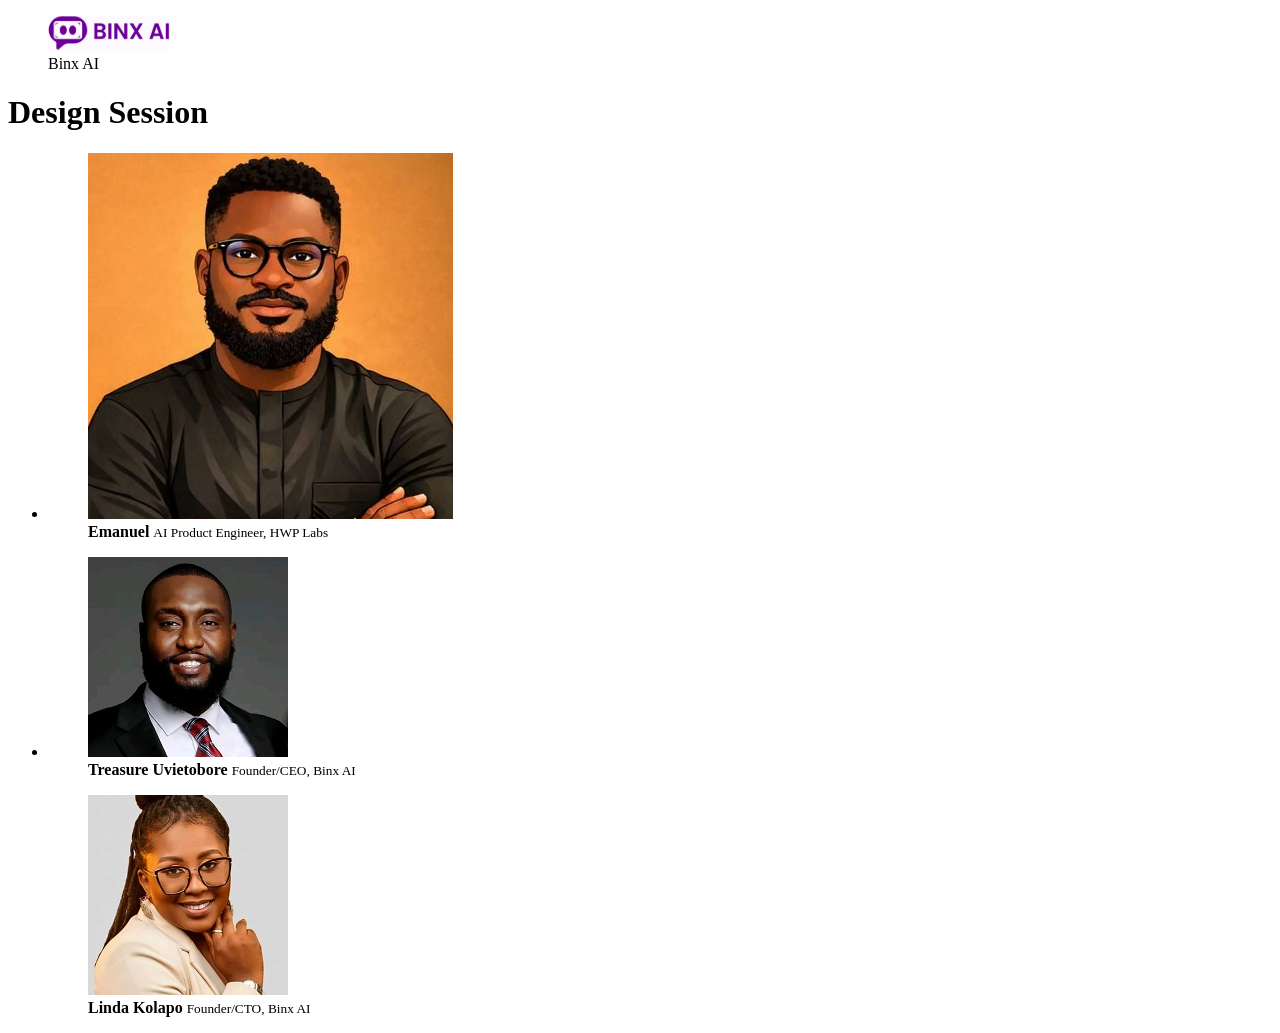
==== cascade/index.html @ bcd2fc49 "feat: add cascade" ====
<!doctype html>
<html lang="en">
  <head>
    <meta charset="UTF-8" />
    <meta name="viewport" content="width=device-width, initial-scale=1.0" />
    <meta
      name="description"
      content="Promote Ideas, MVPs & Startups. Discuss Uses of AI in Your Field."
    />
    <meta
      name="keywords"
      content="northwind, northwind ai, northwind ai podcast, ai podcast, cascade, slide deck, pitch deck"
    />
    <meta name="creator" content="Emmanuel Tugbeh" />
    <meta name="owner" content="HWP Labs" />
    <meta name="copyright" content="2026" />
    <meta name="theme-color" content="#120e0d" />
    <!-- OpenGraph -->
    <meta
      property="og:title"
      content="Interactive, Animated, Vanilla Pitch Deck | Cascade"
    />
    <meta
      property="og:description"
      content="Promote Ideas, MVPs & Startups. Discuss Uses of AI in Your Field."
    />
    <meta
      property="og:image"
      content="https://hwp-labs.github.io/cascade/social-preview.png"
    />
    <meta property="og:url" content="https://hwp-labs.github.io/cascade" />
    <meta property="og:type" content="website" />
    <!-- Stylesheet -->
    <link type="text/css" href="src/styles/base.css" rel="stylesheet" />
    <link type="text/css" href="src/styles/utilities.css" rel="stylesheet" />
    <link type="text/css" href="src/styles/template.css" rel="stylesheet" />
    <link type="text/css" href="src/styles/components.css" rel="stylesheet" />
    <link type="image/png" href="src/images/icon.png" rel="icon" />
    <title>Interactive, Animated, Vanilla Pitch Deck | Cascade</title>
  </head>
  <body>
    <header>
      <figure>
        <img src="src/assets/logo.png" alt="" />
        <figcaption>Binx AI</figcaption>
      </figure>
    </header>
    <main>
      <h1>Design Session</h1>
      <ul>
        <li>
          <figure>
            <img src="src/images/avatar.png" alt="" />
            <figcaption>
              <strong>Emanuel</strong>
              <small>AI Product Engineer, HWP Labs</small>
            </figcaption>
          </figure>
        </li>
        <li>
          <figure>
            <img src="src/assets/avatar-1.png" alt="" />
            <figcaption>
              <strong>Treasure Uvietobore</strong>
              <small>Founder/CEO, Binx AI</small>
            </figcaption>
          </figure>
          <figure>
            <img src="src/assets/avatar-2.jpg" alt="" />
            <figcaption>
              <strong>Linda Kolapo</strong>
              <small>Founder/CTO, Binx AI</small>
            </figcaption>
          </figure>
        </li>
      </ul>
    </main>

    <!-- Scripts -->
    <script type="text/javascript" src="src/app.js"></script>
  </body>
</html>
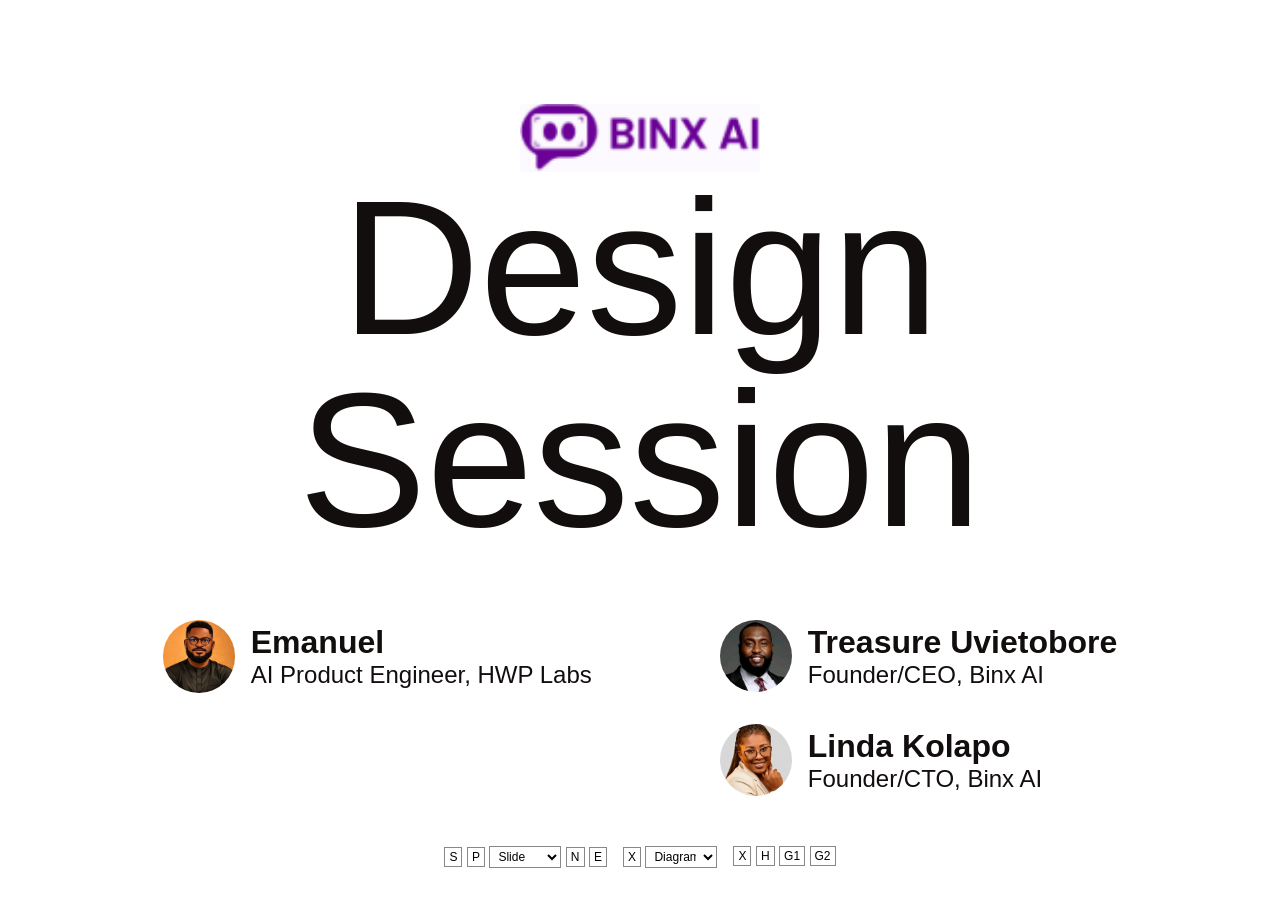
==== commit eec2be2a: "feat(cascade): add data, app" ====
--- a/cascade/index.html
+++ b/cascade/index.html
@@ -26,9 +26,12 @@
     />
     <meta
       property="og:image"
-      content="https://hwp-labs.github.io/cascade/social-preview.png"
+      content="https://raw.githubusercontent.com/2gbeh/src/refs/heads/main/cascade/src/images/social-preview.jpg"
     />
-    <meta property="og:url" content="https://hwp-labs.github.io/cascade" />
+    <meta
+      property="og:url"
+      content="https://github.com/2gbeh/src/tree/main/cascade"
+    />
     <meta property="og:type" content="website" />
     <!-- Stylesheet -->
     <link type="text/css" href="src/styles/base.css" rel="stylesheet" />
@@ -39,44 +42,75 @@
     <title>Interactive, Animated, Vanilla Pitch Deck | Cascade</title>
   </head>
   <body>
-    <header>
-      <figure>
-        <img src="src/assets/logo.png" alt="" />
-        <figcaption>Binx AI</figcaption>
-      </figure>
-    </header>
-    <main>
-      <h1>Design Session</h1>
+    <main id="root">
+      <section id="slide-section">
+        <header class="debug_">
+          <figure>
+            <img src="src/assets/logo.png" alt="" class="logo" />
+            <figcaption>Design Session</figcaption>
+          </figure>
+        </header>
+        <div class="profile-container">
+          <ul>
+            <li>
+              <figure class="profile">
+                <img src="src/images/avatar.png" alt="" class="avatar" />
+                <figcaption>
+                  <strong>Emanuel</strong>
+                  <small>AI Product Engineer, HWP Labs</small>
+                </figcaption>
+              </figure>
+            </li>
+            <li class="hidden_">
+              <figure class="profile">
+                <img src="src/assets/avatar-1.png" alt="" class="avatar" />
+                <figcaption>
+                  <strong>Treasure Uvietobore</strong>
+                  <small>Founder/CEO, Binx AI</small>
+                </figcaption>
+              </figure>
+              <figure class="profile">
+                <img src="src/assets/avatar-2.jpg" alt="" class="avatar" />
+                <figcaption>
+                  <strong>Linda Kolapo</strong>
+                  <small>Founder/CTO, Binx AI</small>
+                </figcaption>
+              </figure>
+            </li>
+          </ul>
+        </div>
+      </section>
+      <section class="hidden" id="diagram-section">
+        <img src="src/images/ui-podcast.png" alt="" />
+      </section>
+    </main>
+    <footer>
       <ul>
-        <li>
-          <figure>
-            <img src="src/images/avatar.png" alt="" />
-            <figcaption>
-              <strong>Emanuel</strong>
-              <small>AI Product Engineer, HWP Labs</small>
-            </figcaption>
-          </figure>
+        <li id="slide-input-container">
+          <button title="Start">S</button>
+          <button title="Previous">P</button>
+          <select>
+            <option value="" selected disabled>Slide</option>
+          </select>
+          <button title="Next">N</button>
+          <button title="End">E</button>
         </li>
-        <li>
-          <figure>
-            <img src="src/assets/avatar-1.png" alt="" />
-            <figcaption>
-              <strong>Treasure Uvietobore</strong>
-              <small>Founder/CEO, Binx AI</small>
-            </figcaption>
-          </figure>
-          <figure>
-            <img src="src/assets/avatar-2.jpg" alt="" />
-            <figcaption>
-              <strong>Linda Kolapo</strong>
-              <small>Founder/CTO, Binx AI</small>
-            </figcaption>
-          </figure>
+        <li id="diagram-input-container">
+          <button title="Reset">X</button>
+          <select>
+            <option value="" selected disabled>Diagram</option>
+          </select>
+        </li>
+        <li id="speaker-input-container">
+          <button title="Reset">X</button>
+          <button title="Host">H</button>
+          <button title="Guest1">G1</button>
+          <button title="Guest2">G2</button>
         </li>
       </ul>
-    </main>
-
+    </footer>
     <!-- Scripts -->
+    <script type="text/javascript" src="src/data.js"></script>
     <script type="text/javascript" src="src/app.js"></script>
   </body>
 </html>
--- a/cascade/src/styles/base.css
+++ b/cascade/src/styles/base.css
@@ -0,0 +1,38 @@
+*,
+*::before,
+*::after {
+  box-sizing: border-box;
+  margin: 0;
+  padding: 0;
+}
+
+:root {
+  --white: #fff;
+  --black: #120e0d;
+  --background: #fff;
+  --muted: #555;
+  --border: #888;
+  --brand: #6e0099;
+}
+
+body {
+  background: var(--background);
+  color: var(--black);
+  font-family: -apple-system, BlinkMacSystemFont, "Segoe UI", sans-serif;
+  min-height: 100vh;
+  display: flex;
+  flex-direction: column;
+  align-items: center;
+  justify-content: center;
+}
+
+a {
+  color: inherit;
+  text-decoration: none;
+  display: inline-block;
+}
+
+ol,
+ul {
+  list-style-type: none;
+}
--- a/cascade/src/styles/utilities.css
+++ b/cascade/src/styles/utilities.css
@@ -0,0 +1,7 @@
+.debug {
+  border: solid 1px red;
+}
+
+.hidden {
+  display: none !important
+}
--- a/cascade/src/styles/template.css
+++ b/cascade/src/styles/template.css
@@ -0,0 +1,38 @@
+header {
+  display: flex;
+  align-items: center;
+  justify-content: center;
+}
+header figure {
+  display: flex;
+  flex-direction: column;
+  align-items: center;
+}
+header img {
+  width: 240px;
+}
+header figcaption {
+  text-align: center;
+  font-size: 12em;
+  line-height: 1em;
+  font-weight: 500;
+}
+
+footer {
+  position: fixed;
+  bottom: 32px;
+  width: 100%;
+}
+footer ul {
+  display: flex;
+  justify-content: center;
+  gap: 16px;
+}
+footer button,
+footer select {
+  background-color: var(--background);
+  border: 1px solid var(--border);
+  padding: 2px 4px;
+  font-size: 12px;
+  max-width: 72px;
+}
--- a/cascade/src/styles/components.css
+++ b/cascade/src/styles/components.css
@@ -0,0 +1,31 @@
+.profile-container ul {
+  margin-top: 4em;
+  display: flex;
+  justify-content: center;
+  gap: 8em;
+}
+.profile-container ul > li {
+  display: flex;
+  flex-direction: column;
+  gap: 32px;
+}
+
+.profile {
+  display: flex;
+  align-items: center;
+  gap: 16px;
+}
+.profile img {
+  width: 72px;
+  border-radius: 100%;
+}
+.profile figcaption {
+  display: flex;
+  flex-direction: column;
+}
+.profile strong {
+  font-size: 32px;
+}
+.profile small {
+  font-size: 24px;
+}
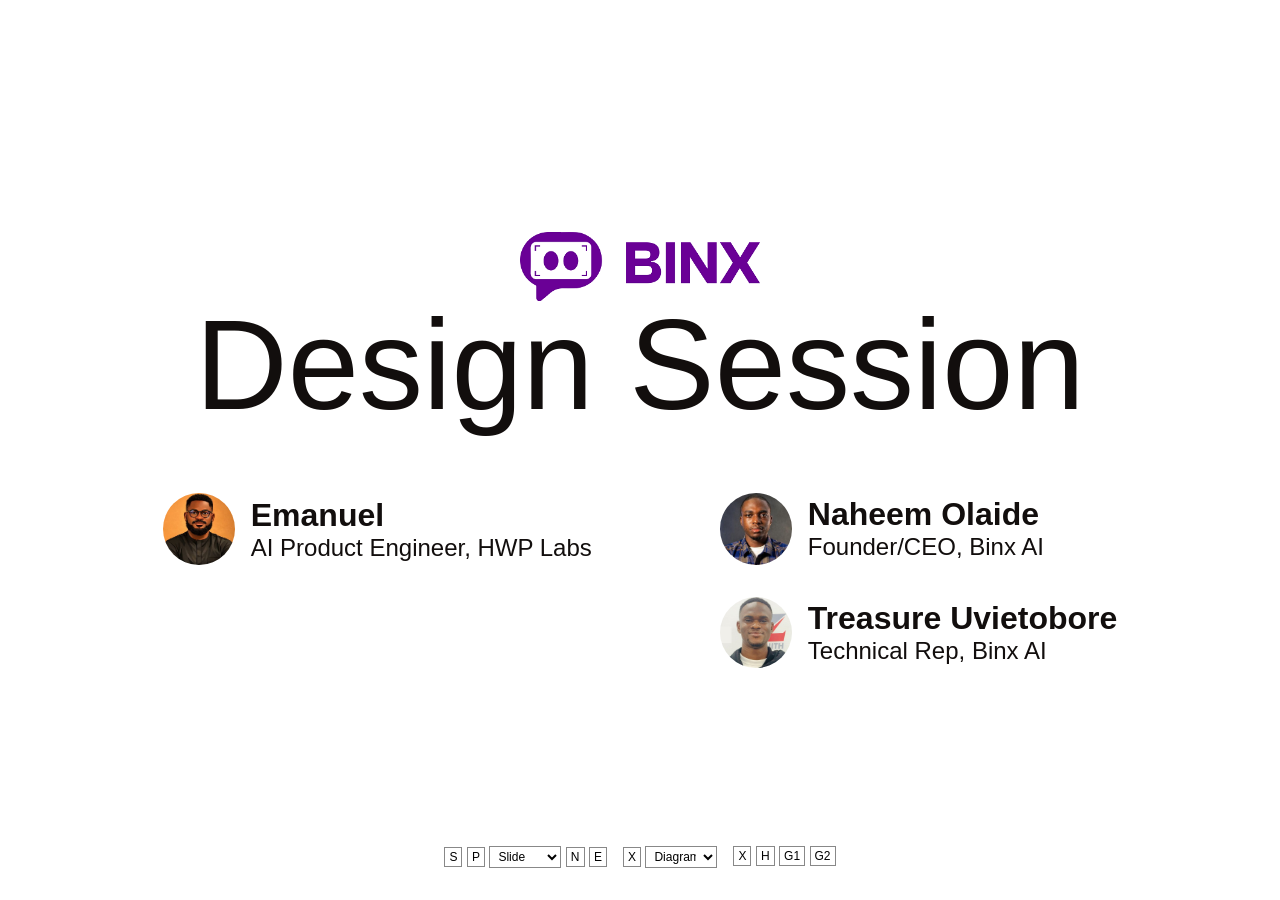
==== commit 847df6a0: "feat(archetype): WIP add github" ====
--- a/cascade/index.html
+++ b/cascade/index.html
@@ -26,19 +26,19 @@
     />
     <meta
       property="og:image"
-      content="https://raw.githubusercontent.com/2gbeh/src/refs/heads/main/cascade/src/images/social-preview.jpg"
+      content="https://raw.githubusercontent.com/2gbeh/./refs/heads/main/cascade/./images/social-preview.jpg"
     />
     <meta
       property="og:url"
-      content="https://github.com/2gbeh/src/tree/main/cascade"
+      content="https://github.com/2gbeh/./tree/main/cascade"
     />
     <meta property="og:type" content="website" />
     <!-- Stylesheet -->
-    <link type="text/css" href="src/styles/base.css" rel="stylesheet" />
-    <link type="text/css" href="src/styles/utilities.css" rel="stylesheet" />
-    <link type="text/css" href="src/styles/template.css" rel="stylesheet" />
-    <link type="text/css" href="src/styles/components.css" rel="stylesheet" />
-    <link type="image/png" href="src/images/icon.png" rel="icon" />
+    <link type="text/css" href="./styles/base.css" rel="stylesheet" />
+    <link type="text/css" href="./styles/utilities.css" rel="stylesheet" />
+    <link type="text/css" href="./styles/template.css" rel="stylesheet" />
+    <link type="text/css" href="./styles/components.css" rel="stylesheet" />
+    <link type="image/png" href="./images/icon.png" rel="icon" />
     <title>Interactive, Animated, Vanilla Pitch Deck | Cascade</title>
   </head>
   <body>
@@ -46,7 +46,7 @@
       <section id="slide-section">
         <header class="debug_">
           <figure>
-            <img src="src/assets/logo.png" alt="" class="logo" />
+            <img src="./uploads/logo.png" alt="" class="logo" />
             <figcaption>Design Session</figcaption>
           </figure>
         </header>
@@ -54,7 +54,7 @@
           <ul>
             <li>
               <figure class="profile">
-                <img src="src/images/avatar.png" alt="" class="avatar" />
+                <img src="./images/avatar.png" alt="" class="avatar" />
                 <figcaption>
                   <strong>Emanuel</strong>
                   <small>AI Product Engineer, HWP Labs</small>
@@ -63,17 +63,17 @@
             </li>
             <li class="hidden_">
               <figure class="profile">
-                <img src="src/assets/avatar-1.png" alt="" class="avatar" />
+                <img src="./uploads/avatar-nolaide.jpg" alt="" class="avatar" />
                 <figcaption>
-                  <strong>Treasure Uvietobore</strong>
+                  <strong>Naheem Olaide</strong>
                   <small>Founder/CEO, Binx AI</small>
                 </figcaption>
               </figure>
               <figure class="profile">
-                <img src="src/assets/avatar-2.jpg" alt="" class="avatar" />
+                <img src="./uploads/avatar-tuvietobore.jpg" alt="" class="avatar" />
                 <figcaption>
-                  <strong>Linda Kolapo</strong>
-                  <small>Founder/CTO, Binx AI</small>
+                  <strong>Treasure Uvietobore</strong>
+                  <small>Technical Rep, Binx AI</small>
                 </figcaption>
               </figure>
             </li>
@@ -81,7 +81,7 @@
         </div>
       </section>
       <section class="hidden" id="diagram-section">
-        <img src="src/images/ui-podcast.png" alt="" />
+        <img src="./images/ui-podcast.png" alt="" />
       </section>
     </main>
     <footer>
@@ -110,7 +110,7 @@
       </ul>
     </footer>
     <!-- Scripts -->
-    <script type="text/javascript" src="src/data.js"></script>
-    <script type="text/javascript" src="src/app.js"></script>
+    <script type="text/javascript" src="./scripts/data.js"></script>
+    <script type="text/javascript" src="./scripts/app.js"></script>
   </body>
 </html>
--- a/cascade/styles/base.css
+++ b/cascade/styles/base.css
@@ -0,0 +1,38 @@
+*,
+*::before,
+*::after {
+  box-sizing: border-box;
+  margin: 0;
+  padding: 0;
+}
+
+:root {
+  --white: #fff;
+  --black: #120e0d;
+  --background: #fff;
+  --muted: #555;
+  --border: #888;
+  --brand: #6e0099;
+}
+
+body {
+  background: var(--background);
+  color: var(--black);
+  font-family: -apple-system, BlinkMacSystemFont, "Segoe UI", sans-serif;
+  min-height: 100vh;
+  display: flex;
+  flex-direction: column;
+  align-items: center;
+  justify-content: center;
+}
+
+a {
+  color: inherit;
+  text-decoration: none;
+  display: inline-block;
+}
+
+ol,
+ul {
+  list-style-type: none;
+}
--- a/cascade/styles/utilities.css
+++ b/cascade/styles/utilities.css
@@ -0,0 +1,7 @@
+.debug {
+  border: solid 1px red;
+}
+
+.hidden {
+  display: none !important
+}
--- a/cascade/styles/template.css
+++ b/cascade/styles/template.css
@@ -0,0 +1,38 @@
+header {
+  display: flex;
+  align-items: center;
+  justify-content: center;
+}
+header figure {
+  display: flex;
+  flex-direction: column;
+  align-items: center;
+}
+header img {
+  width: 240px;
+}
+header figcaption {
+  text-align: center;
+  font-size: 8em;
+  line-height: 1em;
+  font-weight: 500;
+}
+
+footer {
+  position: fixed;
+  bottom: 32px;
+  width: 100%;
+}
+footer ul {
+  display: flex;
+  justify-content: center;
+  gap: 16px;
+}
+footer button,
+footer select {
+  background-color: var(--background);
+  border: 1px solid var(--border);
+  padding: 2px 4px;
+  font-size: 12px;
+  max-width: 72px;
+}
--- a/cascade/styles/components.css
+++ b/cascade/styles/components.css
@@ -0,0 +1,31 @@
+.profile-container ul {
+  margin-top: 4em;
+  display: flex;
+  justify-content: center;
+  gap: 8em;
+}
+.profile-container ul > li {
+  display: flex;
+  flex-direction: column;
+  gap: 32px;
+}
+
+.profile {
+  display: flex;
+  align-items: center;
+  gap: 16px;
+}
+.profile img {
+  width: 72px;
+  border-radius: 100%;
+}
+.profile figcaption {
+  display: flex;
+  flex-direction: column;
+}
+.profile strong {
+  font-size: 32px;
+}
+.profile small {
+  font-size: 24px;
+}
